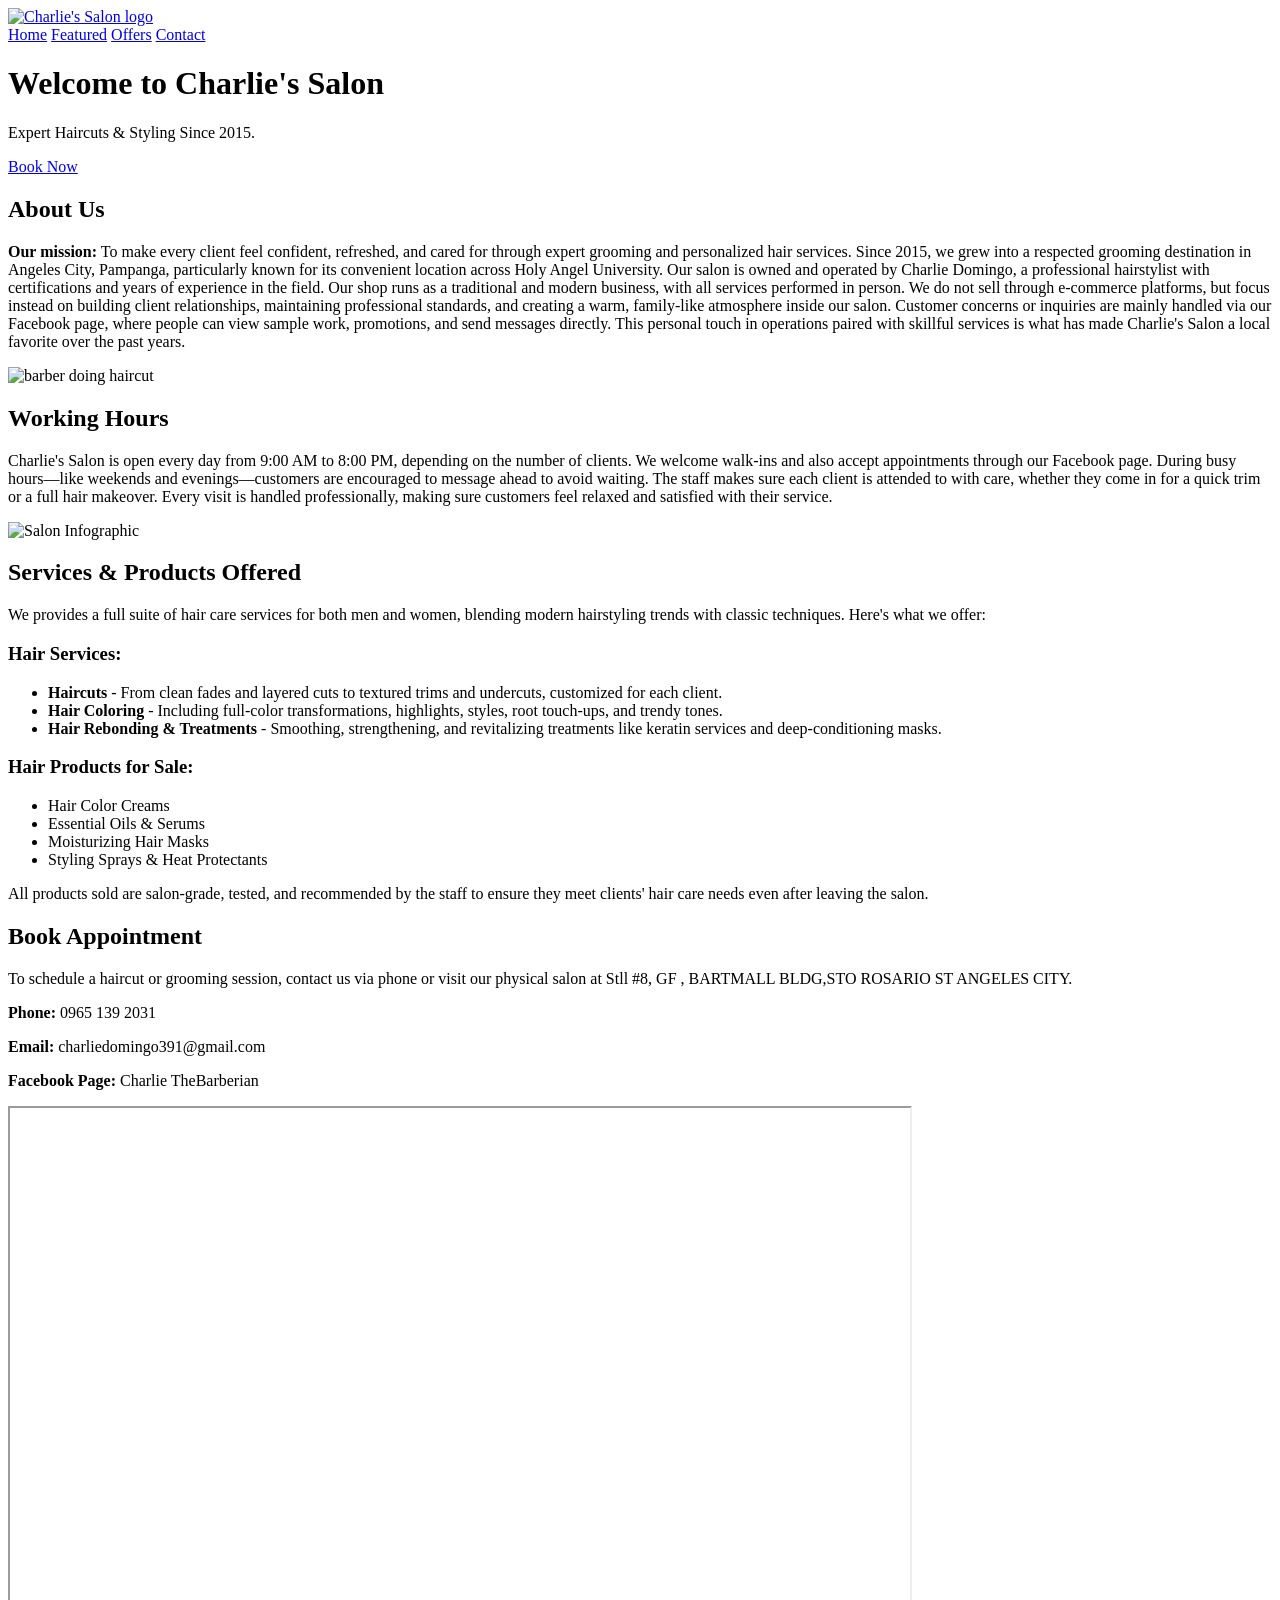
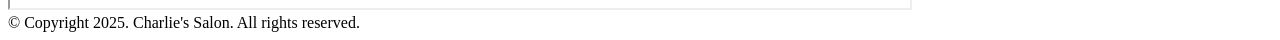
==== index.html @ d2de7559 "Add files via upload" ====
<!-- 
Name: Guiao, Karl Christian D.
Section: WD - 303 | WEBPUB
Activity: Landing Page for a Local Business
-->

<!DOCTYPE html>
<html lang="en">
<head>
  <title>Charlie's Salon - Landing Page</title>
  <meta charset="UTF-8" />
  <link rel="stylesheet" href="css/styles.css" type="text/css"/>
  <meta name="viewport" content="width=device-width, initial-scale=1.0"/>
  <meta name="description" content="Landing page for Charlie's Salon with services and media." />
</head>

<body>
  <!-- Navigation Bar -->
  <nav>
    <div class="logo">
      <a href ="index.html">
        <img id="cs-logo" src = "images/logo.png" alt = "Charlie's Salon logo"/>
      </a>
    </div>
    <div class="nav-links">
      <a href="index.html">Home</a>
      <a href="feature.html">Featured</a>
      <a href="product-list.html" class="active">Offers</a>
      <a href="contact.html">Contact</a>
    </div>
  </nav>

  <!-- Header -->
  <header id="home">
    <h1>Welcome to Charlie's Salon</h1>
    <p>Expert Haircuts & Styling Since 2015.</p>
    <a href="signup.html" class="book-now-btn" id="bookNowBtn">Book Now</a>
  </header>

  <!-- About section -->
  <section id="about">
    <h2>About Us</h2>
    <p><strong>Our mission:</strong> To make every client feel confident, refreshed, and cared for through expert grooming and personalized hair services. Since 2015, we grew into a respected grooming destination in Angeles City, Pampanga, particularly known for its convenient location across Holy Angel University. Our salon is owned and operated by Charlie Domingo, a professional hairstylist with certifications and years of experience in the field. Our shop runs as a traditional and modern business, with all services performed in person. We do not sell through e-commerce platforms, but focus instead on building client relationships, maintaining professional standards, and creating a warm, family-like atmosphere inside our salon. Customer concerns or inquiries are mainly handled via our Facebook page, where people can view sample work, promotions, and send messages directly. This personal touch in operations paired with skillful services is what has made Charlie's Salon a local favorite over the past years.</p>
  </section>

  <!-- Operation section -->
  <section id="operation">
    <div class="operation-content">
    <img src="images/hero-image.jpg" alt="barber doing haircut" />
    <div class="text-content">
      <h2>Working Hours</h2>
      <p>Charlie's Salon is open every day from 9:00 AM to 8:00 PM, depending on the number of clients. We welcome walk-ins and also accept appointments through our Facebook page. During busy hours—like weekends and evenings—customers are encouraged to message ahead to avoid waiting. The staff makes sure each client is attended to with care, whether they come in for a quick trim or a full hair makeover. Every visit is handled professionally, making sure customers feel relaxed and satisfied with their service.</p>
    </div>
    </div>
  </section>

  <!-- Infographic section -->
  <section id="infographic">
    <img src="images/charlie-salon-infographic.png" alt="Salon Infographic" class="infographic-img">
  </section>

  <!-- Services section -->
  <section id="services">
    <h2>Services & Products Offered</h2>
    <p>
      We provides a full suite of hair care services for both men and women, blending modern hairstyling trends with classic techniques. Here's what we offer:
    </p>
    <h3>Hair Services:</h3>
    <ul>
      <li><strong>Haircuts</strong> - From clean fades and layered cuts to textured trims and undercuts, customized for each client.</li>
      <li><strong>Hair Coloring</strong> - Including full-color transformations, highlights, styles, root touch-ups, and trendy tones.</li>
      <li><strong>Hair Rebonding & Treatments</strong> - Smoothing, strengthening, and revitalizing treatments like keratin services and deep-conditioning masks.</li>
    </ul>
    <h3>Hair Products for Sale:</h3>
    <ul>
      <li>Hair Color Creams</li>
      <li>Essential Oils & Serums</li>
      <li>Moisturizing Hair Masks</li>
      <li>Styling Sprays & Heat Protectants</li>
    </ul>
    <p>
      All products sold are salon-grade, tested, and recommended by the staff to ensure they meet clients' hair care needs even after leaving the salon.
    </p>
  </section>

  <!-- Booking section -->
  <section id="book">
    <h2>Book Appointment</h2>
    <p>To schedule a haircut or grooming session, contact us via phone or visit our physical salon at Stll #8, GF , BARTMALL BLDG,STO ROSARIO ST ANGELES CITY.</p>   
    <p><strong>Phone:</strong> 0965 139 2031</p>
    <p><strong>Email:</strong> charliedomingo391@gmail.com</p>
    <p><strong>Facebook Page:</strong> Charlie TheBarberian</p> 
    <iframe src="https://www.google.com/maps/embed?pb=!1m18!1m12!1m3!1d3851.437470450254!2d120.58877917416011!3d15.13430086378941!2m3!1f0!2f0!3f0!3m2!1i1024!2i768!4f13.1!3m3!1m2!1s0x3396f248caefb927%3A0xb3739bb9efd15783!2sBart%20Mall!5e0!3m2!1sen!2sph!4v1752138065279!5m2!1sen!2sph" width="900" height="500" allowfullscreen="" loading="lazy" referrerpolicy="no-referrer-when-downgrade" class="map"></iframe>
  </section>

  <!-- Footer -->
  <footer>
    &copy; Copyright 2025. Charlie's Salon. All rights reserved.
  </footer>
  <script src="scripts/script.js"></script>
</body>
</html>
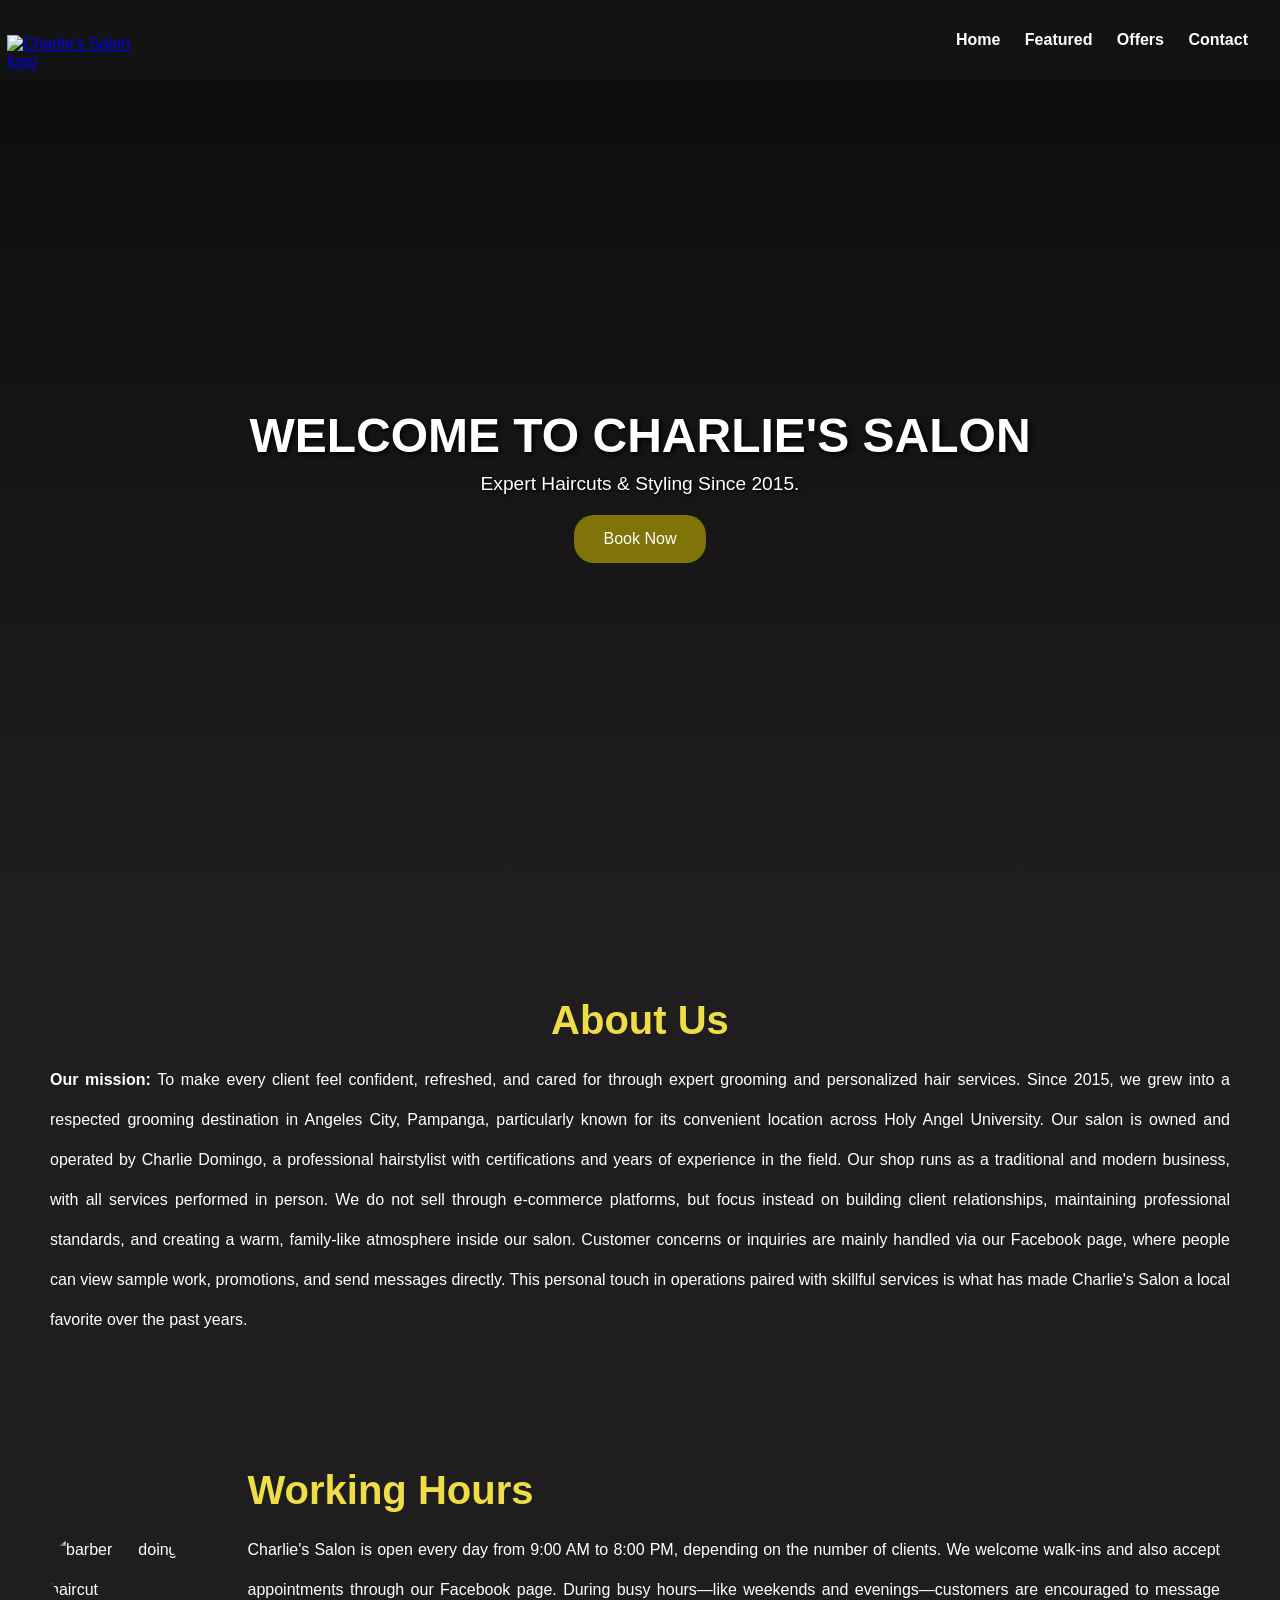
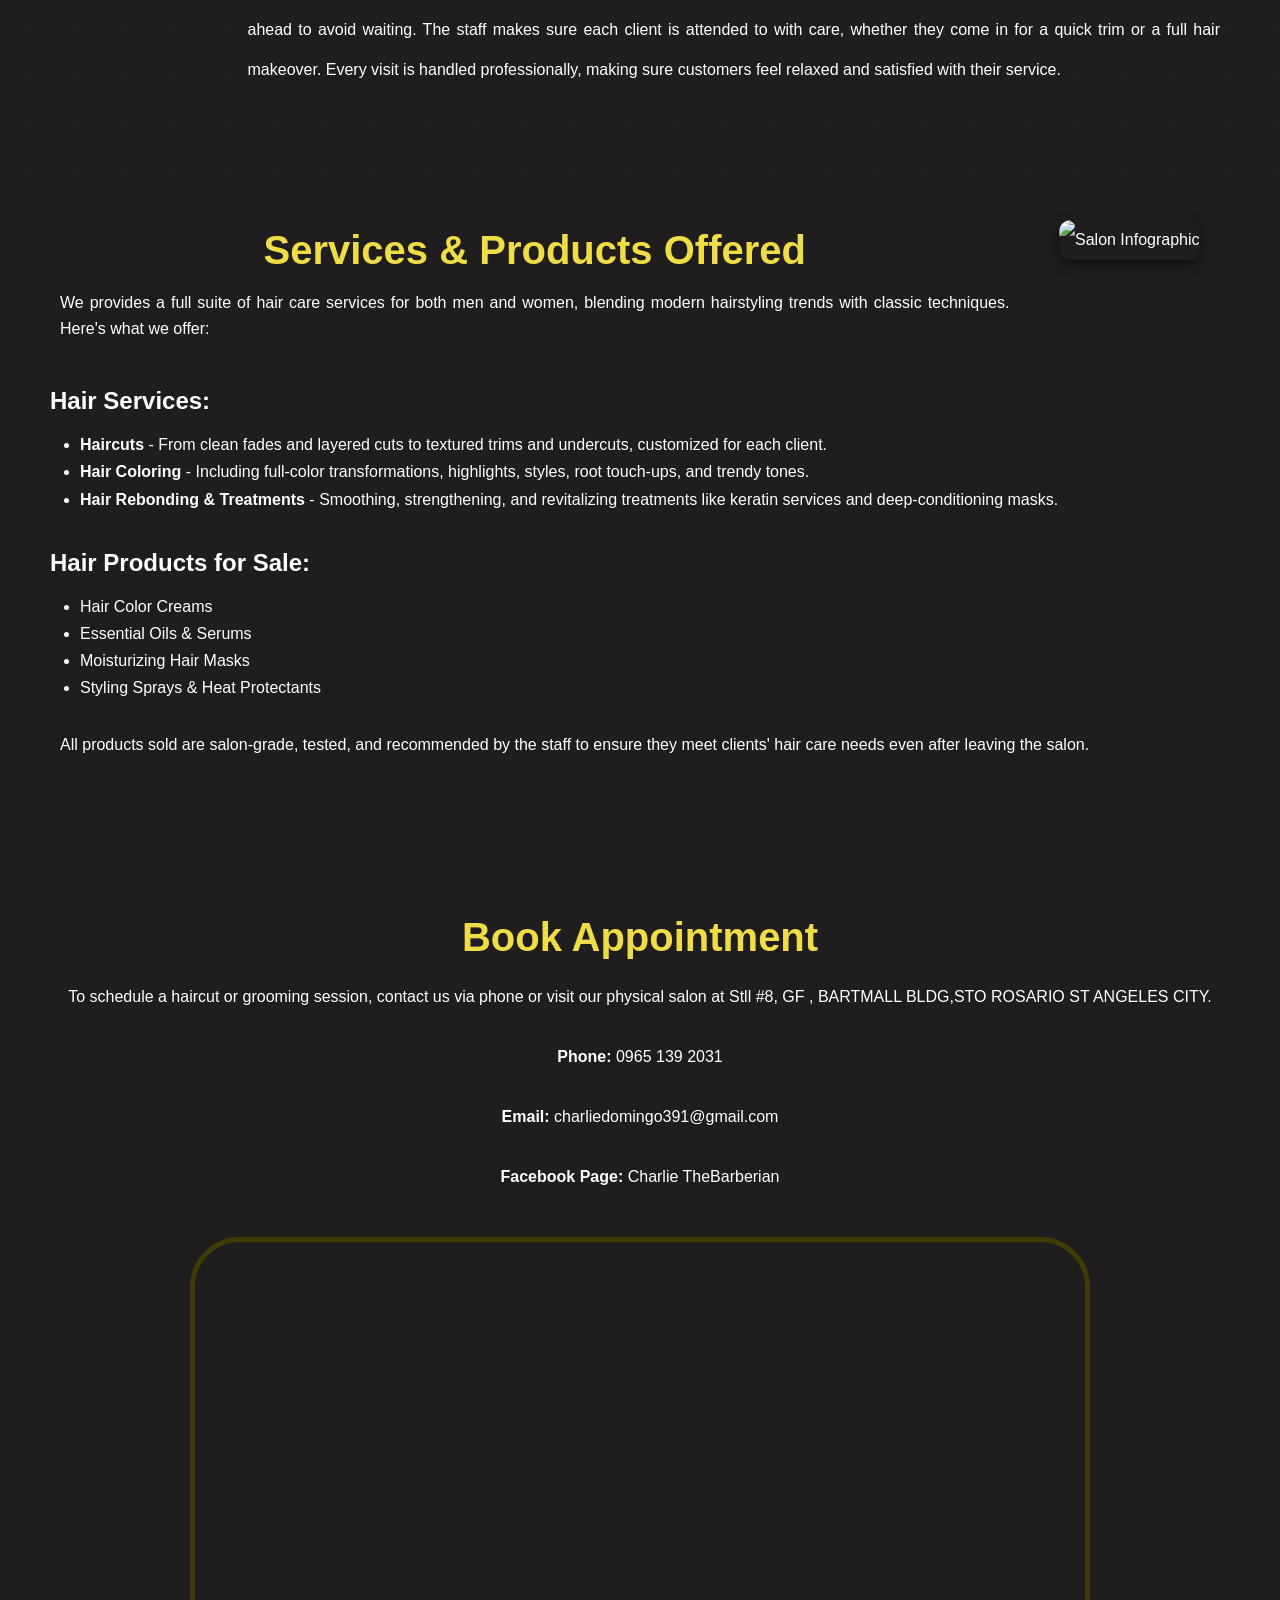
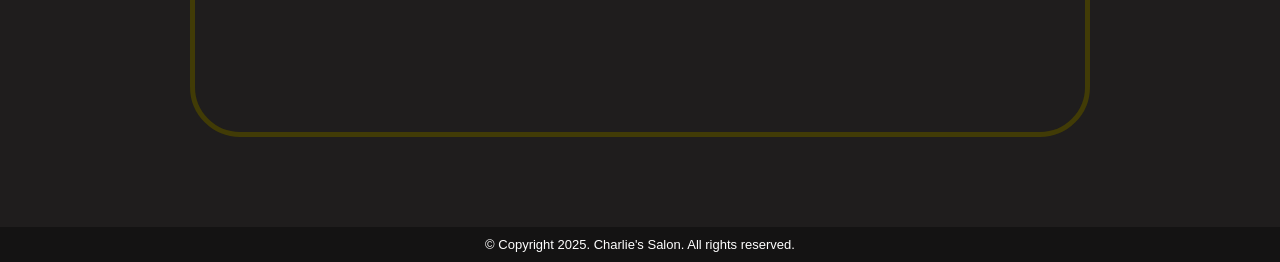
==== commit b1ceae9c: "Update index.html" ====
--- a/index.html
+++ b/index.html
@@ -4,99 +4,185 @@
 Activity: Landing Page for a Local Business
 -->
 
-<!DOCTYPE html>
+<!doctype html>
 <html lang="en">
-<head>
-  <title>Charlie's Salon - Landing Page</title>
-  <meta charset="UTF-8" />
-  <link rel="stylesheet" href="css/styles.css" type="text/css"/>
-  <meta name="viewport" content="width=device-width, initial-scale=1.0"/>
-  <meta name="description" content="Landing page for Charlie's Salon with services and media." />
-</head>
+  <head>
+    <title>Charlie's Salon - Landing Page</title>
+    <meta charset="UTF-8" />
+    <link rel="stylesheet" href="css/styles.css" type="text/css" />
+    <link rel="stylesheet" href="css/animations.css" />
+    <meta name="viewport" content="width=device-width, initial-scale=1.0" />
+    <meta
+      name="description"
+      content="Landing page for Charlie's Salon with services and media."
+    />
+    <link rel="shortcut icon" href="images/favicon.ico" />
+    <link
+      rel="icon"
+      type="image/png"
+      sizes="96x96"
+      href="images/favicon-96.png"
+    />
+    <link
+      rel="apple-touch-icon"
+      sizes="180x180"
+      href="images/apple-touch-icon.png"
+    />
+    <link rel="icon" sizes="192x192" href="images/android-chrome-192.png" />
+  </head>
 
-<body>
-  <!-- Navigation Bar -->
-  <nav>
-    <div class="logo">
-      <a href ="index.html">
-        <img id="cs-logo" src = "images/logo.png" alt = "Charlie's Salon logo"/>
-      </a>
+  <body>
+    <div id="preloader">
+      <div class="loader"></div>
     </div>
-    <div class="nav-links">
-      <a href="index.html">Home</a>
-      <a href="feature.html">Featured</a>
-      <a href="product-list.html" class="active">Offers</a>
-      <a href="contact.html">Contact</a>
-    </div>
-  </nav>
+    <div id="scrollProgress"></div>
 
-  <!-- Header -->
-  <header id="home">
-    <h1>Welcome to Charlie's Salon</h1>
-    <p>Expert Haircuts & Styling Since 2015.</p>
-    <a href="signup.html" class="book-now-btn" id="bookNowBtn">Book Now</a>
-  </header>
+    <!-- Navigation Bar -->
+    <nav>
+      <div class="logo">
+        <a href="index.html">
+          <img id="cs-logo" src="images/logo.png" alt="Charlie's Salon logo" />
+        </a>
+      </div>
 
-  <!-- About section -->
-  <section id="about">
-    <h2>About Us</h2>
-    <p><strong>Our mission:</strong> To make every client feel confident, refreshed, and cared for through expert grooming and personalized hair services. Since 2015, we grew into a respected grooming destination in Angeles City, Pampanga, particularly known for its convenient location across Holy Angel University. Our salon is owned and operated by Charlie Domingo, a professional hairstylist with certifications and years of experience in the field. Our shop runs as a traditional and modern business, with all services performed in person. We do not sell through e-commerce platforms, but focus instead on building client relationships, maintaining professional standards, and creating a warm, family-like atmosphere inside our salon. Customer concerns or inquiries are mainly handled via our Facebook page, where people can view sample work, promotions, and send messages directly. This personal touch in operations paired with skillful services is what has made Charlie's Salon a local favorite over the past years.</p>
-  </section>
+      <!-- Hamburger Icon -->
+      <div class="hamburger" onclick="toggleMenu()">
+        <span></span>
+        <span></span>
+        <span></span>
+      </div>
 
-  <!-- Operation section -->
-  <section id="operation">
-    <div class="operation-content">
-    <img src="images/hero-image.jpg" alt="barber doing haircut" />
-    <div class="text-content">
-      <h2>Working Hours</h2>
-      <p>Charlie's Salon is open every day from 9:00 AM to 8:00 PM, depending on the number of clients. We welcome walk-ins and also accept appointments through our Facebook page. During busy hours—like weekends and evenings—customers are encouraged to message ahead to avoid waiting. The staff makes sure each client is attended to with care, whether they come in for a quick trim or a full hair makeover. Every visit is handled professionally, making sure customers feel relaxed and satisfied with their service.</p>
-    </div>
-    </div>
-  </section>
+      <div class="nav-links" id="mobileMenu">
+        <a href="index.html">Home</a>
+        <a href="feature.html">Featured</a>
+        <a href="product-list.html">Offers</a>
+        <a href="contact.html" class="active">Contact</a>
+      </div>
+    </nav>
 
-  <!-- Infographic section -->
-  <section id="infographic">
-    <img src="images/charlie-salon-infographic.png" alt="Salon Infographic" class="infographic-img">
-  </section>
+    <!-- Header -->
+    <header id="home">
+      <h1>Welcome to Charlie's Salon</h1>
+      <p>Expert Haircuts & Styling Since 2015.</p>
+      <a href="signup.html" class="book-now-btn" id="bookNowBtn">Book Now</a>
+    </header>
 
-  <!-- Services section -->
-  <section id="services">
-    <h2>Services & Products Offered</h2>
-    <p>
-      We provides a full suite of hair care services for both men and women, blending modern hairstyling trends with classic techniques. Here's what we offer:
-    </p>
-    <h3>Hair Services:</h3>
-    <ul>
-      <li><strong>Haircuts</strong> - From clean fades and layered cuts to textured trims and undercuts, customized for each client.</li>
-      <li><strong>Hair Coloring</strong> - Including full-color transformations, highlights, styles, root touch-ups, and trendy tones.</li>
-      <li><strong>Hair Rebonding & Treatments</strong> - Smoothing, strengthening, and revitalizing treatments like keratin services and deep-conditioning masks.</li>
-    </ul>
-    <h3>Hair Products for Sale:</h3>
-    <ul>
-      <li>Hair Color Creams</li>
-      <li>Essential Oils & Serums</li>
-      <li>Moisturizing Hair Masks</li>
-      <li>Styling Sprays & Heat Protectants</li>
-    </ul>
-    <p>
-      All products sold are salon-grade, tested, and recommended by the staff to ensure they meet clients' hair care needs even after leaving the salon.
-    </p>
-  </section>
+    <!-- About section -->
+    <section id="about">
+      <h2>About Us</h2>
+      <p>
+        <strong>Our mission:</strong> To make every client feel confident,
+        refreshed, and cared for through expert grooming and personalized hair
+        services. Since 2015, we grew into a respected grooming destination in
+        Angeles City, Pampanga, particularly known for its convenient location
+        across Holy Angel University. Our salon is owned and operated by Charlie
+        Domingo, a professional hairstylist with certifications and years of
+        experience in the field. Our shop runs as a traditional and modern
+        business, with all services performed in person. We do not sell through
+        e-commerce platforms, but focus instead on building client
+        relationships, maintaining professional standards, and creating a warm,
+        family-like atmosphere inside our salon. Customer concerns or inquiries
+        are mainly handled via our Facebook page, where people can view sample
+        work, promotions, and send messages directly. This personal touch in
+        operations paired with skillful services is what has made Charlie's
+        Salon a local favorite over the past years.
+      </p>
+    </section>
 
-  <!-- Booking section -->
-  <section id="book">
-    <h2>Book Appointment</h2>
-    <p>To schedule a haircut or grooming session, contact us via phone or visit our physical salon at Stll #8, GF , BARTMALL BLDG,STO ROSARIO ST ANGELES CITY.</p>   
-    <p><strong>Phone:</strong> 0965 139 2031</p>
-    <p><strong>Email:</strong> charliedomingo391@gmail.com</p>
-    <p><strong>Facebook Page:</strong> Charlie TheBarberian</p> 
-    <iframe src="https://www.google.com/maps/embed?pb=!1m18!1m12!1m3!1d3851.437470450254!2d120.58877917416011!3d15.13430086378941!2m3!1f0!2f0!3f0!3m2!1i1024!2i768!4f13.1!3m3!1m2!1s0x3396f248caefb927%3A0xb3739bb9efd15783!2sBart%20Mall!5e0!3m2!1sen!2sph!4v1752138065279!5m2!1sen!2sph" width="900" height="500" allowfullscreen="" loading="lazy" referrerpolicy="no-referrer-when-downgrade" class="map"></iframe>
-  </section>
+    <!-- Operation section -->
+    <section id="operation">
+      <div class="operation-content">
+        <img src="images/hero-image.jpg" alt="barber doing haircut" />
+        <div class="text-content">
+          <h2>Working Hours</h2>
+          <p>
+            Charlie's Salon is open every day from 9:00 AM to 8:00 PM, depending
+            on the number of clients. We welcome walk-ins and also accept
+            appointments through our Facebook page. During busy hours—like
+            weekends and evenings—customers are encouraged to message ahead to
+            avoid waiting. The staff makes sure each client is attended to with
+            care, whether they come in for a quick trim or a full hair makeover.
+            Every visit is handled professionally, making sure customers feel
+            relaxed and satisfied with their service.
+          </p>
+        </div>
+      </div>
+    </section>
 
-  <!-- Footer -->
-  <footer>
-    &copy; Copyright 2025. Charlie's Salon. All rights reserved.
-  </footer>
-  <script src="scripts/script.js"></script>
-</body>
+    <!-- Infographic section -->
+    <section id="infographic">
+      <img
+        src="images/charlie-salon-infographic.png"
+        alt="Salon Infographic"
+        class="infographic-img"
+      />
+    </section>
+
+    <!-- Services section -->
+    <section id="services">
+      <h2>Services & Products Offered</h2>
+      <p>
+        We provides a full suite of hair care services for both men and women,
+        blending modern hairstyling trends with classic techniques. Here's what
+        we offer:
+      </p>
+      <h3>Hair Services:</h3>
+      <ul>
+        <li>
+          <strong>Haircuts</strong> - From clean fades and layered cuts to
+          textured trims and undercuts, customized for each client.
+        </li>
+        <li>
+          <strong>Hair Coloring</strong> - Including full-color transformations,
+          highlights, styles, root touch-ups, and trendy tones.
+        </li>
+        <li>
+          <strong>Hair Rebonding & Treatments</strong> - Smoothing,
+          strengthening, and revitalizing treatments like keratin services and
+          deep-conditioning masks.
+        </li>
+      </ul>
+      <h3>Hair Products for Sale:</h3>
+      <ul>
+        <li>Hair Color Creams</li>
+        <li>Essential Oils & Serums</li>
+        <li>Moisturizing Hair Masks</li>
+        <li>Styling Sprays & Heat Protectants</li>
+      </ul>
+      <p>
+        All products sold are salon-grade, tested, and recommended by the staff
+        to ensure they meet clients' hair care needs even after leaving the
+        salon.
+      </p>
+    </section>
+
+    <!-- Booking section -->
+    <section id="book">
+      <h2>Book Appointment</h2>
+      <p>
+        To schedule a haircut or grooming session, contact us via phone or visit
+        our physical salon at Stll #8, GF , BARTMALL BLDG,STO ROSARIO ST ANGELES
+        CITY.
+      </p>
+      <p><strong>Phone:</strong> 0965 139 2031</p>
+      <p><strong>Email:</strong> charliedomingo391@gmail.com</p>
+      <p><strong>Facebook Page:</strong> Charlie TheBarberian</p>
+      <iframe
+        src="https://www.google.com/maps/embed?pb=!1m18!1m12!1m3!1d3851.437470450254!2d120.58877917416011!3d15.13430086378941!2m3!1f0!2f0!3f0!3m2!1i1024!2i768!4f13.1!3m3!1m2!1s0x3396f248caefb927%3A0xb3739bb9efd15783!2sBart%20Mall!5e0!3m2!1sen!2sph!4v1752138065279!5m2!1sen!2sph"
+        width="900"
+        height="500"
+        allowfullscreen=""
+        loading="lazy"
+        referrerpolicy="no-referrer-when-downgrade"
+        class="map"
+      ></iframe>
+    </section>
+
+    <!-- Footer -->
+    <footer>
+      &copy; Copyright 2025. Charlie's Salon. All rights reserved.
+    </footer>
+    <script src="scripts/script.js"></script>
+  </body>
 </html>
+
--- a/css/styles.css
+++ b/css/styles.css
@@ -0,0 +1,502 @@
+/*
+Name: Guiao, Karl Christian D.
+Section: WD - 303 | WEBPUB
+Activity: Landing Page for a Local Business
+*/
+
+/* General Styling */
+* {
+  box-sizing: border-box;
+  margin: 0;
+  padding: 0;
+}
+
+body {
+  font-family: "Segoe UI", Tahoma, Geneva, Verdana, sans-serif;
+  background-color: #1f1d1d;
+  color: white;
+}
+
+/* Styles for Navigation and Header */
+nav {
+  background-color: #141313;
+  display: flex;
+  justify-content: space-between;
+  align-items: center;
+  padding: 1rem 2rem;
+  position: fixed;
+  top: 0;
+  width: 100%;
+  height: 80px;
+  z-index: 1;
+}
+
+#cs-logo {
+  width: auto;
+  max-width: 130px;
+  height: auto;
+  padding-top: 50px;
+  padding-bottom: 25px;
+  margin-left: -25px;
+}
+
+.nav-links a {
+  color: white;
+  text-decoration: none;
+  margin-left: 20px;
+  font-size: 1rem;
+  transition: color 0.3s;
+  font-weight: bold;
+  display: inline-block;
+}
+
+.nav-links a:hover {
+  color: #ffec45;
+  transform: scale(1.2);
+}
+
+header {
+  background-color: #1f1d1d;
+  background-image: linear-gradient(
+      to top,
+      rgba(0, 0, 0, 0) 0%,
+      rgba(0, 0, 0, 0.6)
+    ),
+    url(../images/salon.jpg);
+  background-repeat: no-repeat;
+  background-position: center;
+  background-size: cover;
+  height: 100vh;
+  display: flex;
+  flex-direction: column;
+  justify-content: center;
+  align-items: center;
+  text-align: center;
+  color: white;
+  padding: 0 20px;
+  padding-top: 70px;
+}
+
+header h1 {
+  font-size: 3rem;
+  margin-bottom: 10px;
+  text-shadow: 2px 2px 5px #000;
+  text-transform: uppercase;
+}
+
+header p {
+  font-size: 1.2rem;
+  max-width: 600px;
+  text-shadow: 1px 1px 3px #000;
+}
+
+/* Styles for button */
+.book-now-btn {
+  margin-top: 20px;
+  background-color: #807409;
+  color: white;
+  padding: 15px 30px;
+  font-size: 1rem;
+  border: none;
+  border-radius: 20px;
+  cursor: pointer;
+  text-decoration: none;
+  transition: background-color 0.3s;
+}
+
+.book-now-btn:hover {
+  background-color: #413b06;
+}
+
+/* Styles for sections */
+section {
+  padding: 60px 50px;
+  text-align: justify;
+  line-height: 2.5em;
+}
+
+section img {
+  float: left;
+  width: 40%;
+  height: auto;
+  border-radius: 20px;
+  margin-right: 30px;
+  margin-bottom: 20px;
+}
+
+section h2 {
+  font-size: 2.5em;
+  padding: 10px;
+  color: #eedd46;
+}
+
+section p {
+  padding: 10px;
+}
+
+#about p {
+  text-align: justify;
+  padding: 0;
+}
+
+#about h2 {
+  text-align: center;
+  padding-bottom: 20px;
+  padding-top: 40px;
+}
+
+#operation .operation-content {
+  display: flex;
+  align-items: center;
+  gap: 30px;
+}
+
+#operation img {
+  width: 40%;
+  border-radius: 40px;
+}
+
+/* Styles for Infographic */
+#infographic {
+  text-align: center;
+  overflow: hidden;
+  display: flex;
+  justify-content: center;
+  float: right;
+}
+
+.infographic-img {
+  width: 100%;
+  max-width: 500px;
+  border-radius: 12px;
+  box-shadow: 0 4px 12px rgba(0, 0, 0, 0.5);
+  transition: transform 0.3s ease;
+  display: block;
+}
+
+.infographic-img:hover {
+  transform: scale(1.02);
+}
+
+/* Styles for Services */
+#services {
+  padding: 60px 50px;
+  text-align: justify;
+  line-height: 2.5em;
+  max-width: none;
+  margin: 0;
+}
+
+#services h2 {
+  text-align: center;
+}
+
+#services h3 {
+  font-size: 1.5rem;
+  margin-top: 30px;
+}
+
+#services ul {
+  list-style-type: disc;
+  margin-left: 30px;
+  margin-top: 10px;
+  margin-bottom: 20px;
+  line-height: 1.7;
+}
+
+#services ul li {
+  font-size: 1rem;
+}
+
+#services p {
+  font-size: 1rem;
+  line-height: 1.6;
+  margin-bottom: 20px;
+}
+
+/* Styles for Book Appointment */
+#book h2,
+#book p {
+  text-align: center;
+}
+
+/* Styles for Map */
+#book .map {
+  display: block;
+  margin: 30px auto;
+  border: 5px solid #413b06;
+  border-radius: 50px;
+}
+
+/* Styles for Footer */
+footer {
+  background-color: #141313;
+  color: white;
+  text-align: center;
+  font-size: 13px;
+  padding: 10px;
+}
+
+/* ----- Mobile Viewport ----- */
+@media (max-width: 600px) {
+  /* Styles for Navigation */
+  nav {
+    height: 60px;
+    padding: 0.7rem 1.2rem;
+  }
+
+  #cs-logo {
+    max-width: 90px;
+    padding-top: 20px;
+    padding-bottom: 20px;
+    margin-left: 0;
+  }
+
+  .nav-links a {
+    margin-left: 12px;
+    font-size: 0.85rem;
+  }
+
+  /* Styles for Header */
+  header {
+    height: 30rem;
+    padding-top: 50px;
+  }
+
+  header h1 {
+    font-size: 2rem;
+  }
+
+  header p {
+    font-size: 1rem;
+    max-width: 90%;
+    margin: 10px auto;
+  }
+
+  .book-now-btn {
+    padding: 10px 20px;
+    font-size: 0.9rem;
+  }
+
+  /* Styles for About Section */
+  #about h2 {
+    font-size: 1.8rem;
+  }
+
+  #about p {
+    font-size: 0.9rem;
+    padding: 10px;
+  }
+
+  /* Styles for Operation Section */
+  #operation .operation-content {
+    flex-direction: column;
+    align-items: center;
+    gap: 20px;
+  }
+
+  #operation img {
+    width: 100%;
+    margin: 0 0 20px 0;
+  }
+
+  #operation .text-content p {
+    font-size: 0.9rem;
+  }
+
+  /* Styles for Infographic */
+  #infographic {
+    justify-content: center;
+  }
+
+  .infographic-img {
+    width: 90%;
+    max-width: 350px;
+    margin: 0 auto 20px auto;
+  }
+
+  /* Styles for Services Section */
+  #services {
+    padding: 40px 20px;
+  }
+
+  #services h2 {
+    font-size: 1.8rem;
+  }
+
+  #services h3 {
+    font-size: 1.2rem;
+    margin-top: 20px;
+  }
+
+  #services ul li {
+    font-size: 0.9rem;
+    margin-bottom: 8px;
+  }
+
+  /* Styles for Book Section */
+  #book h2 {
+    font-size: 1.8rem;
+  }
+
+  #book p {
+    font-size: 0.9rem;
+  }
+
+  #book .map {
+    width: 100%;
+    height: 220px;
+    border-radius: 25px;
+  }
+
+  /* Styles for Footer */
+  footer {
+    font-size: 12px;
+    padding: 15px;
+  }
+}
+
+/* ----- Tablet Viewport ----- */
+@media (max-width: 950px) {
+  /* Styles for Navigation */
+  nav {
+    height: 70px;
+    padding: 1rem 1.5rem;
+  }
+
+  #cs-logo {
+    max-width: 110px;
+    padding-top: 30px;
+    padding-bottom: 25px;
+  }
+
+  .nav-links a {
+    font-size: 0.95rem;
+    margin-left: 15px;
+  }
+
+  /* Styles for Header */
+  header {
+    height: 30rem;
+    padding-top: 60px;
+  }
+
+  header h1 {
+    font-size: 2.5rem;
+  }
+
+  header p {
+    font-size: 1.1rem;
+    max-width: 500px;
+  }
+
+  .book-now-btn {
+    padding: 12px 25px;
+    font-size: 1rem;
+  }
+
+  /* Styles for About Section */
+  #about h2 {
+    font-size: 2rem;
+  }
+
+  #about p {
+    font-size: 1rem;
+  }
+
+  /* Styles for Operation Section */
+  #operation .operation-content {
+    flex-direction: column;
+    align-items: center;
+    gap: 25px;
+  }
+
+  #operation img {
+    width: 80%;
+  }
+
+  /* Styles for Infographic */
+  .infographic-img {
+    max-width: 350px;
+  }
+
+  /* Styles for Services */
+  #services h2 {
+    font-size: 2rem;
+  }
+
+  #services h3 {
+    font-size: 1.3rem;
+  }
+
+  #services ul li {
+    font-size: 1rem;
+  }
+
+  /* Styles for Book Section */
+  #book .map {
+    height: 260px;
+    width: auto;
+  }
+}
+
+/* Style for Hamburger Menu */
+.hamburger {
+  display: none;
+  flex-direction: column;
+  cursor: pointer;
+  gap: 6px;
+  z-index: 1001;
+}
+
+.hamburger span {
+  width: 28px;
+  height: 3px;
+  background: white;
+  border-radius: 4px;
+  transition: 0.3s;
+}
+
+/* Hide Menu on Mobile */
+@media (max-width: 900px) {
+  .hamburger {
+    display: flex;
+  }
+
+  .nav-links {
+    position: absolute;
+    top: 70px;
+    right: 0;
+    width: 100%;
+    background: rgba(20, 19, 19, 0.95);
+    flex-direction: column;
+    align-items: center;
+    gap: 1rem;
+    padding: 20px 0;
+    display: none;
+  }
+
+  .nav-links a {
+    font-size: 1.1rem;
+    margin: 10px 0;
+  }
+
+  /* Show  Menu When Active */
+  .nav-links.active {
+    display: flex;
+  }
+}
+
+/* Hamburger Animation */
+.hamburger.active span:nth-child(1) {
+  transform: translateY(9px) rotate(45deg);
+}
+
+.hamburger.active span:nth-child(2) {
+  opacity: 0;
+}
+
+.hamburger.active span:nth-child(3) {
+  transform: translateY(-9px) rotate(-45deg);
+}
+
--- a/css/animations.css
+++ b/css/animations.css
@@ -0,0 +1,142 @@
+/*
+Name: Guiao, Karl Christian D.
+Section: WD - 303 | WEBPUB
+Activity: Contact Page for a Local Business
+*/
+
+/* Preloader  */
+#preloader {
+  position: fixed;
+  width: 100%;
+  height: 100%;
+  background: #141313;
+  display: flex;
+  justify-content: center;
+  align-items: center;
+  z-index: 9999;
+  transition: opacity 0.6s ease;
+}
+
+.loader {
+  width: 60px;
+  height: 60px;
+  border: 5px solid #333;
+  border-top: 5px solid #ffec45;
+  border-radius: 50%;
+  animation: spin 1s linear infinite;
+}
+
+@keyframes spin {
+  100% {
+    transform: rotate(360deg);
+  }
+}
+
+/* Page fade-in */
+body {
+  opacity: 0;
+  animation: pageFade 0.8s ease forwards;
+}
+
+@keyframes pageFade {
+  to {
+    opacity: 1;
+  }
+}
+
+.reveal {
+  opacity: 0;
+  transform: translateY(70px);
+  transition: all 0.9s ease;
+}
+
+.reveal.active {
+  opacity: 1;
+  transform: translateY(0);
+}
+
+#scrollProgress {
+  position: fixed;
+  top: 0;
+  left: 0;
+  height: 4px;
+  width: 0%;
+  background: linear-gradient(90deg, #ffec45, #807409);
+  z-index: 2000;
+}
+
+.magnetic {
+  transition: transform 0.2s ease;
+}
+
+body::before {
+  content: "";
+  position: fixed;
+  width: 200%;
+  height: 200%;
+  background: radial-gradient(
+    circle,
+    rgba(255, 236, 69, 0.05) 1px,
+    transparent 1px
+  );
+  background-size: 50px 50px;
+  animation: moveBackground 40s linear infinite;
+  z-index: -1;
+}
+
+@keyframes moveBackground {
+  from {
+    transform: translate(0, 0);
+  }
+  to {
+    transform: translate(-50px, -50px);
+  }
+}
+
+.product-card,
+.service-card {
+  transition:
+    transform 0.4s ease,
+    box-shadow 0.4s ease;
+}
+
+.product-card:hover,
+.service-card:hover {
+  transform: translateY(-12px);
+  box-shadow: 0 15px 35px rgba(0, 0, 0, 0.5);
+}
+
+/* Global Fade System */
+/* Initial hidden state */
+.fade-in {
+  opacity: 0;
+  transform: translateY(60px);
+  transition:
+    opacity 0.9s ease-out,
+    transform 0.9s ease-out;
+  will-change: opacity, transform;
+}
+
+/* When visible */
+.fade-in.show {
+  opacity: 1;
+  transform: translateY(0);
+}
+
+/* Optional smoother stagger */
+.fade-in.delay-1 {
+  transition-delay: 0.1s;
+}
+.fade-in.delay-2 {
+  transition-delay: 0.2s;
+}
+.fade-in.delay-3 {
+  transition-delay: 0.3s;
+}
+.fade-in.delay-4 {
+  transition-delay: 0.4s;
+}
+.fade-in.delay-5 {
+  transition-delay: 0.5s;
+}
+
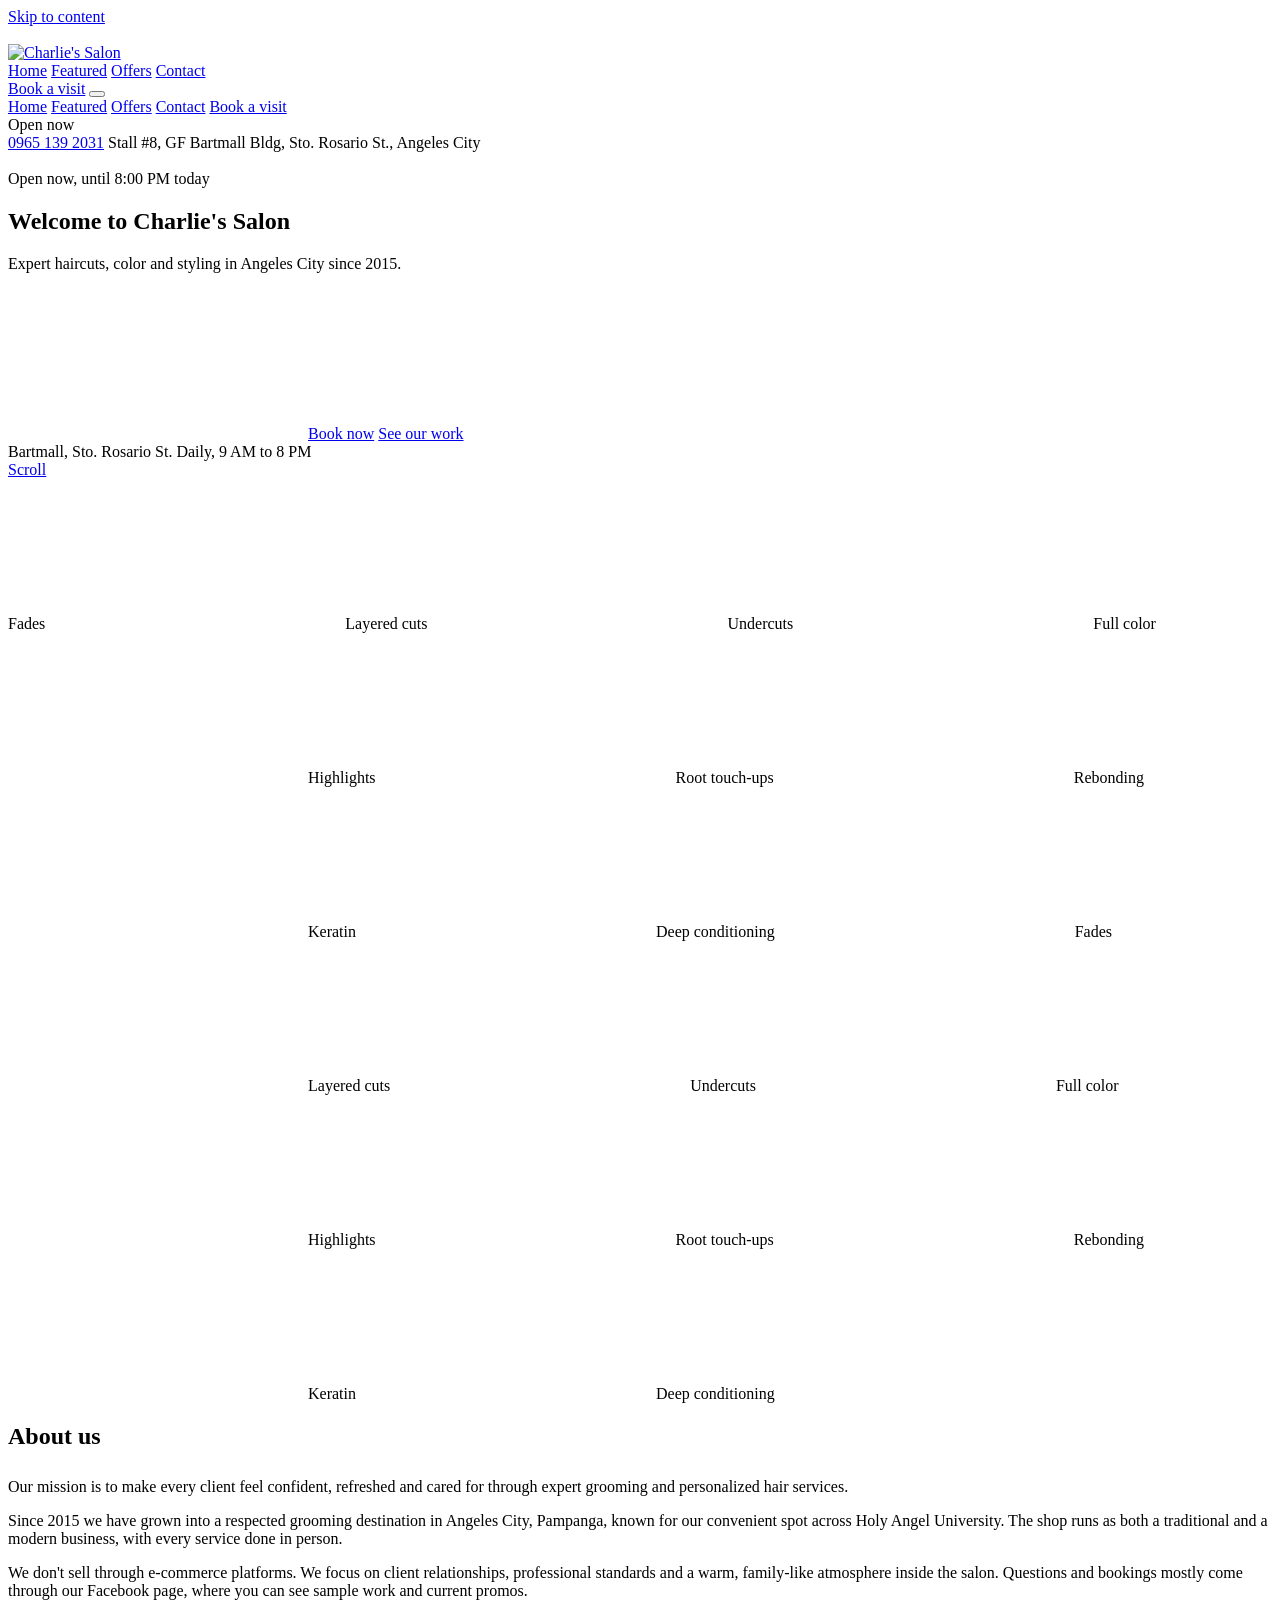
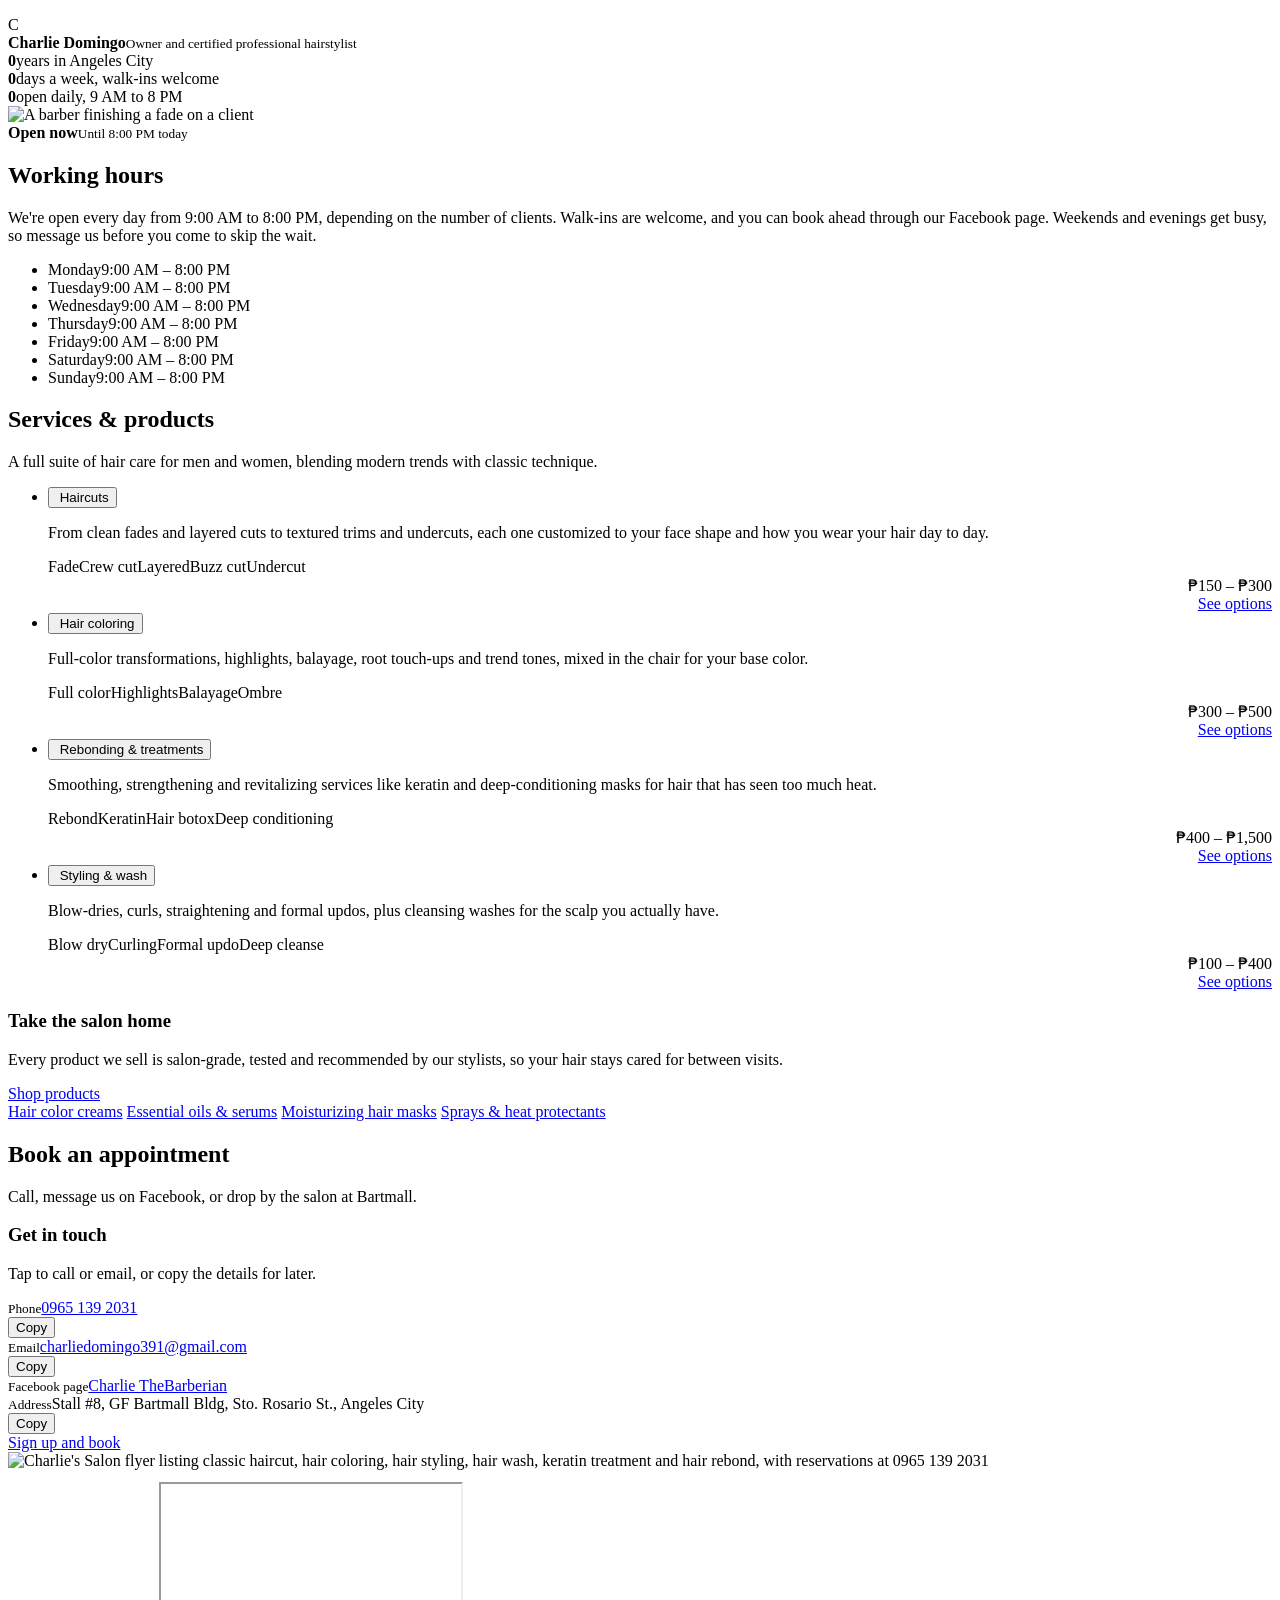
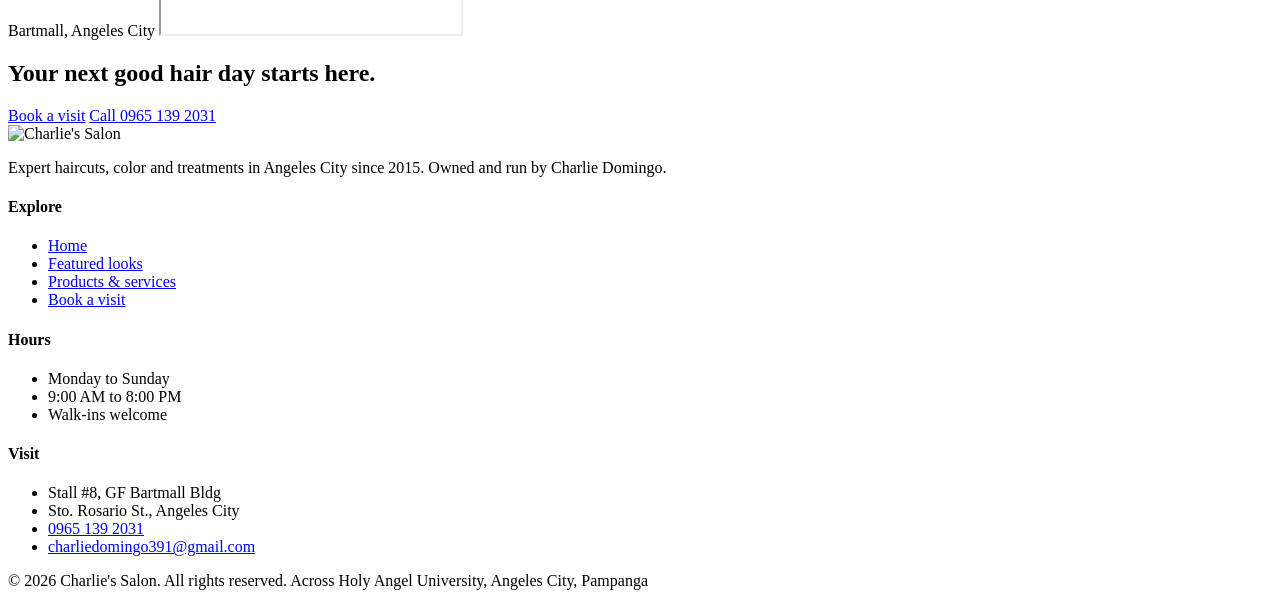
==== commit 77e374c4: "Add files via upload" ====
--- a/index.html
+++ b/index.html
@@ -1,188 +1,712 @@
-<!-- 
-Name: Guiao, Karl Christian D.
-Section: WD - 303 | WEBPUB
-Activity: Landing Page for a Local Business
--->
-
-<!doctype html>
-<html lang="en">
-  <head>
-    <title>Charlie's Salon - Landing Page</title>
-    <meta charset="UTF-8" />
-    <link rel="stylesheet" href="css/styles.css" type="text/css" />
-    <link rel="stylesheet" href="css/animations.css" />
-    <meta name="viewport" content="width=device-width, initial-scale=1.0" />
-    <meta
-      name="description"
-      content="Landing page for Charlie's Salon with services and media."
-    />
-    <link rel="shortcut icon" href="images/favicon.ico" />
-    <link
-      rel="icon"
-      type="image/png"
-      sizes="96x96"
-      href="images/favicon-96.png"
-    />
-    <link
-      rel="apple-touch-icon"
-      sizes="180x180"
-      href="images/apple-touch-icon.png"
-    />
-    <link rel="icon" sizes="192x192" href="images/android-chrome-192.png" />
-  </head>
-
-  <body>
-    <div id="preloader">
-      <div class="loader"></div>
-    </div>
-    <div id="scrollProgress"></div>
-
-    <!-- Navigation Bar -->
-    <nav>
-      <div class="logo">
-        <a href="index.html">
-          <img id="cs-logo" src="images/logo.png" alt="Charlie's Salon logo" />
-        </a>
-      </div>
-
-      <!-- Hamburger Icon -->
-      <div class="hamburger" onclick="toggleMenu()">
-        <span></span>
-        <span></span>
-        <span></span>
-      </div>
-
-      <div class="nav-links" id="mobileMenu">
-        <a href="index.html">Home</a>
-        <a href="feature.html">Featured</a>
-        <a href="product-list.html">Offers</a>
-        <a href="contact.html" class="active">Contact</a>
-      </div>
-    </nav>
-
-    <!-- Header -->
-    <header id="home">
-      <h1>Welcome to Charlie's Salon</h1>
-      <p>Expert Haircuts & Styling Since 2015.</p>
-      <a href="signup.html" class="book-now-btn" id="bookNowBtn">Book Now</a>
-    </header>
-
-    <!-- About section -->
-    <section id="about">
-      <h2>About Us</h2>
-      <p>
-        <strong>Our mission:</strong> To make every client feel confident,
-        refreshed, and cared for through expert grooming and personalized hair
-        services. Since 2015, we grew into a respected grooming destination in
-        Angeles City, Pampanga, particularly known for its convenient location
-        across Holy Angel University. Our salon is owned and operated by Charlie
-        Domingo, a professional hairstylist with certifications and years of
-        experience in the field. Our shop runs as a traditional and modern
-        business, with all services performed in person. We do not sell through
-        e-commerce platforms, but focus instead on building client
-        relationships, maintaining professional standards, and creating a warm,
-        family-like atmosphere inside our salon. Customer concerns or inquiries
-        are mainly handled via our Facebook page, where people can view sample
-        work, promotions, and send messages directly. This personal touch in
-        operations paired with skillful services is what has made Charlie's
-        Salon a local favorite over the past years.
-      </p>
-    </section>
-
-    <!-- Operation section -->
-    <section id="operation">
-      <div class="operation-content">
-        <img src="images/hero-image.jpg" alt="barber doing haircut" />
-        <div class="text-content">
-          <h2>Working Hours</h2>
-          <p>
-            Charlie's Salon is open every day from 9:00 AM to 8:00 PM, depending
-            on the number of clients. We welcome walk-ins and also accept
-            appointments through our Facebook page. During busy hours—like
-            weekends and evenings—customers are encouraged to message ahead to
-            avoid waiting. The staff makes sure each client is attended to with
-            care, whether they come in for a quick trim or a full hair makeover.
-            Every visit is handled professionally, making sure customers feel
-            relaxed and satisfied with their service.
-          </p>
-        </div>
-      </div>
-    </section>
-
-    <!-- Infographic section -->
-    <section id="infographic">
-      <img
-        src="images/charlie-salon-infographic.png"
-        alt="Salon Infographic"
-        class="infographic-img"
-      />
-    </section>
-
-    <!-- Services section -->
-    <section id="services">
-      <h2>Services & Products Offered</h2>
-      <p>
-        We provides a full suite of hair care services for both men and women,
-        blending modern hairstyling trends with classic techniques. Here's what
-        we offer:
-      </p>
-      <h3>Hair Services:</h3>
-      <ul>
-        <li>
-          <strong>Haircuts</strong> - From clean fades and layered cuts to
-          textured trims and undercuts, customized for each client.
-        </li>
-        <li>
-          <strong>Hair Coloring</strong> - Including full-color transformations,
-          highlights, styles, root touch-ups, and trendy tones.
-        </li>
-        <li>
-          <strong>Hair Rebonding & Treatments</strong> - Smoothing,
-          strengthening, and revitalizing treatments like keratin services and
-          deep-conditioning masks.
-        </li>
-      </ul>
-      <h3>Hair Products for Sale:</h3>
-      <ul>
-        <li>Hair Color Creams</li>
-        <li>Essential Oils & Serums</li>
-        <li>Moisturizing Hair Masks</li>
-        <li>Styling Sprays & Heat Protectants</li>
-      </ul>
-      <p>
-        All products sold are salon-grade, tested, and recommended by the staff
-        to ensure they meet clients' hair care needs even after leaving the
-        salon.
-      </p>
-    </section>
-
-    <!-- Booking section -->
-    <section id="book">
-      <h2>Book Appointment</h2>
-      <p>
-        To schedule a haircut or grooming session, contact us via phone or visit
-        our physical salon at Stll #8, GF , BARTMALL BLDG,STO ROSARIO ST ANGELES
-        CITY.
-      </p>
-      <p><strong>Phone:</strong> 0965 139 2031</p>
-      <p><strong>Email:</strong> charliedomingo391@gmail.com</p>
-      <p><strong>Facebook Page:</strong> Charlie TheBarberian</p>
-      <iframe
-        src="https://www.google.com/maps/embed?pb=!1m18!1m12!1m3!1d3851.437470450254!2d120.58877917416011!3d15.13430086378941!2m3!1f0!2f0!3f0!3m2!1i1024!2i768!4f13.1!3m3!1m2!1s0x3396f248caefb927%3A0xb3739bb9efd15783!2sBart%20Mall!5e0!3m2!1sen!2sph!4v1752138065279!5m2!1sen!2sph"
-        width="900"
-        height="500"
-        allowfullscreen=""
-        loading="lazy"
-        referrerpolicy="no-referrer-when-downgrade"
-        class="map"
-      ></iframe>
-    </section>
-
-    <!-- Footer -->
-    <footer>
-      &copy; Copyright 2025. Charlie's Salon. All rights reserved.
-    </footer>
-    <script src="scripts/script.js"></script>
-  </body>
-</html>
-
+<!--
+  Charlie's Salon
+  Original project: Guiao, Karl Christian D. | WD-303 | WEBPUB
+-->
+<!doctype html>
+<html lang="en">
+  <head>
+    <meta charset="UTF-8" />
+    <meta
+      name="viewport"
+      content="width=device-width, initial-scale=1.0, viewport-fit=cover"
+    />
+    <title>Charlie's Salon | Haircuts, color & styling in Angeles City</title>
+    <meta
+      name="description"
+      content="Charlie's Salon in Angeles City: expert haircuts, hair coloring, rebonding and treatments since 2015. Open daily 9 AM to 8 PM."
+    />
+    <meta name="theme-color" content="#141313" />
+    <link rel="shortcut icon" href="images/favicon.ico" />
+    <link
+      rel="icon"
+      type="image/png"
+      sizes="96x96"
+      href="images/favicon-96.png"
+    />
+    <link
+      rel="apple-touch-icon"
+      sizes="180x180"
+      href="images/apple-touch-icon.png"
+    />
+    <link rel="icon" sizes="192x192" href="images/android-chrome-192.png" />
+    <link rel="preconnect" href="https://fonts.googleapis.com" />
+    <link rel="preconnect" href="https://fonts.gstatic.com" crossorigin />
+    <link
+      href="https://fonts.googleapis.com/css2?family=Gloock&family=Manrope:wght@400;500;600;700;800&display=swap"
+      rel="stylesheet"
+    />
+    <link rel="stylesheet" href="css/main.css" />
+  </head>
+  <body>
+    <a class="sr-only" href="#main">Skip to content</a>
+    <div id="preloader" aria-hidden="true">
+      <div>
+        <img class="preloader__logo" src="images/web/logo-wide.png" alt="" />
+        <div class="preloader__bar"><span></span></div>
+      </div>
+    </div>
+    <div id="scrollProgress" aria-hidden="true"></div>
+
+    <header class="nav">
+      <a class="nav__logo" href="index.html" aria-label="Charlie's Salon home">
+        <img
+          src="images/web/logo-wide.png"
+          alt="Charlie's Salon"
+          width="427"
+          height="239"
+        />
+      </a>
+      <nav class="nav__links" aria-label="Main">
+        <a href="index.html" aria-current="page">Home</a>
+        <a href="feature.html">Featured</a>
+        <a href="product-list.html">Offers</a>
+        <a href="contact.html">Contact</a>
+      </nav>
+      <div class="nav__actions">
+        <a class="btn btn--sm nav__book" href="signup.html" data-magnetic
+          >Book a visit</a
+        >
+        <button
+          class="burger"
+          type="button"
+          aria-label="Open menu"
+          aria-expanded="false"
+          aria-controls="mobileMenu"
+        >
+          <span></span><span></span>
+        </button>
+      </div>
+    </header>
+
+    <div class="mobile-menu" id="mobileMenu">
+      <nav aria-label="Mobile">
+        <a href="index.html" aria-current="page">Home</a>
+        <a href="feature.html">Featured</a>
+        <a href="product-list.html">Offers</a>
+        <a href="contact.html">Contact</a>
+        <a href="signup.html">Book a visit</a>
+      </nav>
+      <div class="mobile-menu__foot">
+        <div
+          class="hero__est"
+          data-status
+          style="margin: 0; width: fit-content"
+        >
+          <span class="status-dot"></span
+          ><span data-status-title>Open now</span>
+        </div>
+        <a href="tel:+639651392031">0965 139 2031</a>
+        <span>Stall #8, GF Bartmall Bldg, Sto. Rosario St., Angeles City</span>
+      </div>
+    </div>
+
+    <main id="main">
+      <section class="hero">
+        <div class="hero__panel">
+          <div class="hero__bg" aria-hidden="true">
+            <img src="images/web/salon.jpg" alt="" data-parallax="0.18" />
+          </div>
+          <div class="hero__content">
+            <div class="hero__est fade-up" data-status>
+              <span class="status-dot"></span>
+              <span
+                ><span data-status-title>Open now</span>,
+                <span data-status-detail>until 8:00 PM today</span></span
+              >
+            </div>
+            <h1 aria-label="Welcome to Charlie's Salon">
+              <span class="line"><span>Welcome to</span></span>
+              <span class="line"><span>Charlie's Salon</span></span>
+            </h1>
+            <p class="hero__sub fade-up d1">
+              Expert haircuts, color and styling in Angeles City since 2015.
+            </p>
+            <div class="hero__cta fade-up d2">
+              <a class="btn" href="signup.html" data-magnetic
+                ><svg
+                  aria-hidden="true"
+                  fill="none"
+                  stroke="currentColor"
+                  stroke-width="1.8"
+                  stroke-linecap="round"
+                  stroke-linejoin="round"
+                >
+                  <use href="#i-calendar" /></svg
+                >Book now</a
+              >
+              <a class="btn btn--ghost" href="feature.html">See our work</a>
+            </div>
+          </div>
+          <div class="hero__foot fade-up d3">
+            <div class="hero__meta">
+              <span class="chip" data-icon="pin"
+                >Bartmall, Sto. Rosario St.</span
+              >
+              <span class="chip" data-icon="clock">Daily, 9 AM to 8 PM</span>
+            </div>
+            <a class="scroll-cue" href="#about"
+              ><span class="scroll-cue__mouse"></span>Scroll</a
+            >
+          </div>
+        </div>
+      </section>
+
+      <div class="marquee" aria-hidden="true">
+        <div class="marquee__track">
+          <span
+            >Fades<svg aria-hidden="true"><use href="#i-sparkle" /></svg></span
+          ><span
+            >Layered cuts<svg aria-hidden="true">
+              <use href="#i-sparkle" /></svg></span
+          ><span
+            >Undercuts<svg aria-hidden="true">
+              <use href="#i-sparkle" /></svg></span
+          ><span
+            >Full color<svg aria-hidden="true">
+              <use href="#i-sparkle" /></svg></span
+          ><span
+            >Highlights<svg aria-hidden="true">
+              <use href="#i-sparkle" /></svg></span
+          ><span
+            >Root touch-ups<svg aria-hidden="true">
+              <use href="#i-sparkle" /></svg></span
+          ><span
+            >Rebonding<svg aria-hidden="true">
+              <use href="#i-sparkle" /></svg></span
+          ><span
+            >Keratin<svg aria-hidden="true">
+              <use href="#i-sparkle" /></svg></span
+          ><span
+            >Deep conditioning<svg aria-hidden="true">
+              <use href="#i-sparkle" /></svg></span
+          ><span
+            >Fades<svg aria-hidden="true"><use href="#i-sparkle" /></svg></span
+          ><span
+            >Layered cuts<svg aria-hidden="true">
+              <use href="#i-sparkle" /></svg></span
+          ><span
+            >Undercuts<svg aria-hidden="true">
+              <use href="#i-sparkle" /></svg></span
+          ><span
+            >Full color<svg aria-hidden="true">
+              <use href="#i-sparkle" /></svg></span
+          ><span
+            >Highlights<svg aria-hidden="true">
+              <use href="#i-sparkle" /></svg></span
+          ><span
+            >Root touch-ups<svg aria-hidden="true">
+              <use href="#i-sparkle" /></svg></span
+          ><span
+            >Rebonding<svg aria-hidden="true">
+              <use href="#i-sparkle" /></svg></span
+          ><span
+            >Keratin<svg aria-hidden="true">
+              <use href="#i-sparkle" /></svg></span
+          ><span
+            >Deep conditioning<svg aria-hidden="true">
+              <use href="#i-sparkle" /></svg
+          ></span>
+        </div>
+      </div>
+
+      <section id="about" class="section">
+        <div class="container about">
+          <div>
+            <h2 class="reveal" style="margin-bottom: 28px">About us</h2>
+            <p class="about__statement">
+              Our mission is to make every client feel confident, refreshed and
+              cared for through expert grooming and personalized hair services.
+            </p>
+          </div>
+          <div class="about__body reveal" style="--d: 0.1s">
+            <p>
+              Since 2015 we have grown into a respected grooming destination in
+              Angeles City, Pampanga, known for our convenient spot across Holy
+              Angel University. The shop runs as both a traditional and a modern
+              business, with every service done in person.
+            </p>
+            <p>
+              We don't sell through e-commerce platforms. We focus on client
+              relationships, professional standards and a warm, family-like
+              atmosphere inside the salon. Questions and bookings mostly come
+              through our Facebook page, where you can see sample work and
+              current promos.
+            </p>
+            <div class="owner">
+              <span class="owner__mark">C</span>
+              <div>
+                <strong>Charlie Domingo</strong
+                ><small>Owner and certified professional hairstylist</small>
+              </div>
+            </div>
+            <div class="stats">
+              <div class="stat">
+                <strong data-count="years">0</strong
+                ><span>years in Angeles City</span>
+              </div>
+              <div class="stat">
+                <strong data-count="7">0</strong
+                ><span>days a week, walk-ins welcome</span>
+              </div>
+              <div class="stat">
+                <strong data-count="11" data-suffix="h">0</strong
+                ><span>open daily, 9 AM to 8 PM</span>
+              </div>
+            </div>
+          </div>
+        </div>
+      </section>
+
+      <section id="hours" class="section" style="padding-top: 0">
+        <div class="container">
+          <div class="hours reveal">
+            <div class="hours__media">
+              <img
+                src="images/web/hero-image.jpg"
+                alt="A barber finishing a fade on a client"
+                loading="lazy"
+                data-parallax="0.08"
+              />
+              <div class="hours__badge" data-status>
+                <span class="status-dot"></span>
+                <div>
+                  <strong data-status-title>Open now</strong
+                  ><small data-status-detail>Until 8:00 PM today</small>
+                </div>
+              </div>
+            </div>
+            <div class="hours__text">
+              <h2>Working hours</h2>
+              <p>
+                We're open every day from 9:00 AM to 8:00 PM, depending on the
+                number of clients. Walk-ins are welcome, and you can book ahead
+                through our Facebook page. Weekends and evenings get busy, so
+                message us before you come to skip the wait.
+              </p>
+              <ul class="week">
+                <li data-day="Monday">
+                  <span>Monday</span><span>9:00 AM – 8:00 PM</span>
+                </li>
+                <li data-day="Tuesday">
+                  <span>Tuesday</span><span>9:00 AM – 8:00 PM</span>
+                </li>
+                <li data-day="Wednesday">
+                  <span>Wednesday</span><span>9:00 AM – 8:00 PM</span>
+                </li>
+                <li data-day="Thursday">
+                  <span>Thursday</span><span>9:00 AM – 8:00 PM</span>
+                </li>
+                <li data-day="Friday">
+                  <span>Friday</span><span>9:00 AM – 8:00 PM</span>
+                </li>
+                <li data-day="Saturday">
+                  <span>Saturday</span><span>9:00 AM – 8:00 PM</span>
+                </li>
+                <li data-day="Sunday">
+                  <span>Sunday</span><span>9:00 AM – 8:00 PM</span>
+                </li>
+              </ul>
+            </div>
+          </div>
+        </div>
+      </section>
+
+      <section id="services" class="section services" style="padding-top: 0">
+        <div class="container">
+          <div class="section-head reveal">
+            <h2>Services &amp; products</h2>
+            <p class="lede">
+              A full suite of hair care for men and women, blending modern
+              trends with classic technique.
+            </p>
+          </div>
+          <ul class="svc-list reveal">
+            <li class="svc is-open">
+              <button class="svc__head" type="button" aria-expanded="true">
+                <img
+                  class="svc__thumb"
+                  src="images/service1.jpg"
+                  alt=""
+                  loading="lazy"
+                />
+                <span class="svc__title">Haircuts</span>
+                <span class="svc__toggle" data-icon="plus"></span>
+              </button>
+              <div class="svc__panel">
+                <div>
+                  <div class="svc__inner">
+                    <div>
+                      <p>
+                        From clean fades and layered cuts to textured trims and
+                        undercuts, each one customized to your face shape and
+                        how you wear your hair day to day.
+                      </p>
+                      <div class="tags" style="margin-top: 16px">
+                        <span class="chip">Fade</span
+                        ><span class="chip">Crew cut</span
+                        ><span class="chip">Layered</span
+                        ><span class="chip">Buzz cut</span
+                        ><span class="chip">Undercut</span>
+                      </div>
+                    </div>
+                    <div style="text-align: right">
+                      <div class="price">₱150 – ₱300</div>
+                      <a class="rate-link" href="product-list.html#services"
+                        >See options</a
+                      >
+                    </div>
+                  </div>
+                </div>
+              </div>
+            </li>
+            <li class="svc">
+              <button class="svc__head" type="button" aria-expanded="false">
+                <img
+                  class="svc__thumb"
+                  src="images/service2.jpg"
+                  alt=""
+                  loading="lazy"
+                />
+                <span class="svc__title">Hair coloring</span>
+                <span class="svc__toggle" data-icon="plus"></span>
+              </button>
+              <div class="svc__panel">
+                <div>
+                  <div class="svc__inner">
+                    <div>
+                      <p>
+                        Full-color transformations, highlights, balayage, root
+                        touch-ups and trend tones, mixed in the chair for your
+                        base color.
+                      </p>
+                      <div class="tags" style="margin-top: 16px">
+                        <span class="chip">Full color</span
+                        ><span class="chip">Highlights</span
+                        ><span class="chip">Balayage</span
+                        ><span class="chip">Ombre</span>
+                      </div>
+                    </div>
+                    <div style="text-align: right">
+                      <div class="price">₱300 – ₱500</div>
+                      <a class="rate-link" href="product-list.html#services"
+                        >See options</a
+                      >
+                    </div>
+                  </div>
+                </div>
+              </div>
+            </li>
+            <li class="svc">
+              <button class="svc__head" type="button" aria-expanded="false">
+                <img
+                  class="svc__thumb"
+                  src="images/service5.jpg"
+                  alt=""
+                  loading="lazy"
+                />
+                <span class="svc__title">Rebonding &amp; treatments</span>
+                <span class="svc__toggle" data-icon="plus"></span>
+              </button>
+              <div class="svc__panel">
+                <div>
+                  <div class="svc__inner">
+                    <div>
+                      <p>
+                        Smoothing, strengthening and revitalizing services like
+                        keratin and deep-conditioning masks for hair that has
+                        seen too much heat.
+                      </p>
+                      <div class="tags" style="margin-top: 16px">
+                        <span class="chip">Rebond</span
+                        ><span class="chip">Keratin</span
+                        ><span class="chip">Hair botox</span
+                        ><span class="chip">Deep conditioning</span>
+                      </div>
+                    </div>
+                    <div style="text-align: right">
+                      <div class="price">₱400 – ₱1,500</div>
+                      <a class="rate-link" href="product-list.html#services"
+                        >See options</a
+                      >
+                    </div>
+                  </div>
+                </div>
+              </div>
+            </li>
+            <li class="svc">
+              <button class="svc__head" type="button" aria-expanded="false">
+                <img
+                  class="svc__thumb"
+                  src="images/service3.jpg"
+                  alt=""
+                  loading="lazy"
+                />
+                <span class="svc__title">Styling &amp; wash</span>
+                <span class="svc__toggle" data-icon="plus"></span>
+              </button>
+              <div class="svc__panel">
+                <div>
+                  <div class="svc__inner">
+                    <div>
+                      <p>
+                        Blow-dries, curls, straightening and formal updos, plus
+                        cleansing washes for the scalp you actually have.
+                      </p>
+                      <div class="tags" style="margin-top: 16px">
+                        <span class="chip">Blow dry</span
+                        ><span class="chip">Curling</span
+                        ><span class="chip">Formal updo</span
+                        ><span class="chip">Deep cleanse</span>
+                      </div>
+                    </div>
+                    <div style="text-align: right">
+                      <div class="price">₱100 – ₱400</div>
+                      <a class="rate-link" href="product-list.html#services"
+                        >See options</a
+                      >
+                    </div>
+                  </div>
+                </div>
+              </div>
+            </li>
+          </ul>
+
+          <div class="shelf reveal">
+            <div class="shelf__text">
+              <h3>Take the salon home</h3>
+              <p>
+                Every product we sell is salon-grade, tested and recommended by
+                our stylists, so your hair stays cared for between visits.
+              </p>
+              <a class="btn" href="product-list.html" data-magnetic
+                >Shop products</a
+              >
+            </div>
+            <div class="shelf__items" data-stagger>
+              <a class="shelf__item" href="product-list.html"
+                ><img src="images/product1.png" alt="" loading="lazy" /><span
+                  >Hair color creams</span
+                ></a
+              >
+              <a class="shelf__item" href="product-list.html"
+                ><img src="images/product2.png" alt="" loading="lazy" /><span
+                  >Essential oils &amp; serums</span
+                ></a
+              >
+              <a class="shelf__item" href="product-list.html"
+                ><img src="images/product3.png" alt="" loading="lazy" /><span
+                  >Moisturizing hair masks</span
+                ></a
+              >
+              <a class="shelf__item" href="product-list.html"
+                ><img src="images/product4.png" alt="" loading="lazy" /><span
+                  >Sprays &amp; heat protectants</span
+                ></a
+              >
+            </div>
+          </div>
+        </div>
+      </section>
+
+      <section id="book" class="section" style="padding-top: 0">
+        <div class="container">
+          <div class="section-head reveal">
+            <h2>Book an appointment</h2>
+            <p class="lede">
+              Call, message us on Facebook, or drop by the salon at Bartmall.
+            </p>
+          </div>
+          <div class="visit">
+            <div class="card reveal">
+              <h3>Get in touch</h3>
+              <p class="muted" style="margin-top: 8px">
+                Tap to call or email, or copy the details for later.
+              </p>
+
+              <div class="contact-rows">
+                <div class="contact-row">
+                  <span class="contact-row__icon" data-icon="phone"></span>
+                  <div class="contact-row__text">
+                    <small>Phone</small
+                    ><a href="tel:+639651392031">0965 139 2031</a>
+                  </div>
+                  <button
+                    class="copy-btn"
+                    type="button"
+                    data-copy="09651392031"
+                  >
+                    Copy
+                  </button>
+                </div>
+                <div class="contact-row">
+                  <span class="contact-row__icon" data-icon="mail"></span>
+                  <div class="contact-row__text">
+                    <small>Email</small
+                    ><a href="mailto:charliedomingo391@gmail.com"
+                      >charliedomingo391@gmail.com</a
+                    >
+                  </div>
+                  <button
+                    class="copy-btn"
+                    type="button"
+                    data-copy="charliedomingo391@gmail.com"
+                  >
+                    Copy
+                  </button>
+                </div>
+                <div class="contact-row">
+                  <span class="contact-row__icon" data-icon="facebook"></span>
+                  <div class="contact-row__text">
+                    <small>Facebook page</small
+                    ><a
+                      href="https://www.facebook.com/charlie.domingo.391"
+                      target="_blank"
+                      rel="noopener"
+                      >Charlie TheBarberian</a
+                    >
+                  </div>
+                </div>
+                <div class="contact-row">
+                  <span class="contact-row__icon" data-icon="pin"></span>
+                  <div class="contact-row__text">
+                    <small>Address</small
+                    ><span
+                      >Stall #8, GF Bartmall Bldg, Sto. Rosario St., Angeles
+                      City</span
+                    >
+                  </div>
+                  <button
+                    class="copy-btn"
+                    type="button"
+                    data-copy="Stall #8, GF Bartmall Bldg, Sto. Rosario St., Angeles City"
+                  >
+                    Copy
+                  </button>
+                </div>
+              </div>
+              <a
+                class="btn btn--olive"
+                href="signup.html"
+                style="margin-top: 24px"
+                >Sign up and book</a
+              >
+            </div>
+            <div class="flyer reveal" style="--d: 0.1s">
+              <div class="flyer__card" data-tilt="6">
+                <img
+                  src="images/web/charlie-salon-infographic.png"
+                  alt="Charlie's Salon flyer listing classic haircut, hair coloring, hair styling, hair wash, keratin treatment and hair rebond, with reservations at 0965 139 2031"
+                  loading="lazy"
+                />
+              </div>
+            </div>
+          </div>
+          <div class="reveal" style="margin-top: 12px">
+            <div class="map-frame" data-cursor="Drag">
+              <span class="chip map-frame__pill" data-icon="pin"
+                >Bartmall, Angeles City</span
+              >
+              <iframe
+                src="https://www.google.com/maps/embed?pb=!1m18!1m12!1m3!1d3851.437470450254!2d120.58877917416011!3d15.13430086378941!2m3!1f0!2f0!3f0!3m2!1i1024!2i768!4f13.1!3m3!1m2!1s0x3396f248caefb927%3A0xb3739bb9efd15783!2sBart%20Mall!5e0!3m2!1sen!2sph!4v1752138065279!5m2!1sen!2sph"
+                title="Map to Charlie's Salon at Bartmall, Angeles City"
+                loading="lazy"
+                referrerpolicy="no-referrer-when-downgrade"
+                allowfullscreen
+              ></iframe>
+            </div>
+          </div>
+        </div>
+      </section>
+    </main>
+
+    <footer class="footer">
+      <div class="footer__panel">
+        <div class="footer__cta reveal">
+          <h2>Your next good hair day starts here.</h2>
+          <div class="hero__cta" style="margin: 0">
+            <a class="btn" href="signup.html" data-magnetic>Book a visit</a>
+            <a class="btn btn--ghost" href="tel:+639651392031"
+              >Call 0965 139 2031</a
+            >
+          </div>
+        </div>
+        <div class="footer__grid">
+          <div class="footer__brand">
+            <img
+              src="images/web/logo-wide.png"
+              alt="Charlie's Salon"
+              width="427"
+              height="239"
+            />
+            <p>
+              Expert haircuts, color and treatments in Angeles City since 2015.
+              Owned and run by Charlie Domingo.
+            </p>
+            <div class="socials">
+              <a
+                href="https://www.facebook.com/charlie.domingo.391"
+                target="_blank"
+                rel="noopener"
+                aria-label="Facebook"
+                data-icon="facebook"
+              ></a>
+              <a
+                href="https://www.instagram.com/"
+                target="_blank"
+                rel="noopener"
+                aria-label="Instagram"
+                data-icon="instagram"
+              ></a>
+              <a
+                href="https://www.tiktok.com/"
+                target="_blank"
+                rel="noopener"
+                aria-label="TikTok"
+                data-icon="tiktok"
+              ></a>
+            </div>
+          </div>
+          <div>
+            <h4>Explore</h4>
+            <ul>
+              <li><a href="index.html">Home</a></li>
+              <li><a href="feature.html">Featured looks</a></li>
+              <li><a href="product-list.html">Products &amp; services</a></li>
+              <li><a href="signup.html">Book a visit</a></li>
+            </ul>
+          </div>
+          <div>
+            <h4>Hours</h4>
+            <ul>
+              <li>Monday to Sunday</li>
+              <li>9:00 AM to 8:00 PM</li>
+              <li>Walk-ins welcome</li>
+            </ul>
+          </div>
+          <div>
+            <h4>Visit</h4>
+            <ul>
+              <li>Stall #8, GF Bartmall Bldg</li>
+              <li>Sto. Rosario St., Angeles City</li>
+              <li><a href="tel:+639651392031">0965 139 2031</a></li>
+              <li>
+                <a href="mailto:charliedomingo391@gmail.com"
+                  >charliedomingo391@gmail.com</a
+                >
+              </li>
+            </ul>
+          </div>
+        </div>
+        <div class="footer__bottom">
+          <span
+            >&copy; <span data-year>2026</span> Charlie's Salon. All rights
+            reserved.</span
+          >
+          <span>Across Holy Angel University, Angeles City, Pampanga</span>
+        </div>
+      </div>
+    </footer>
+
+    <script src="scripts/main.js"></script>
+  </body>
+</html>
